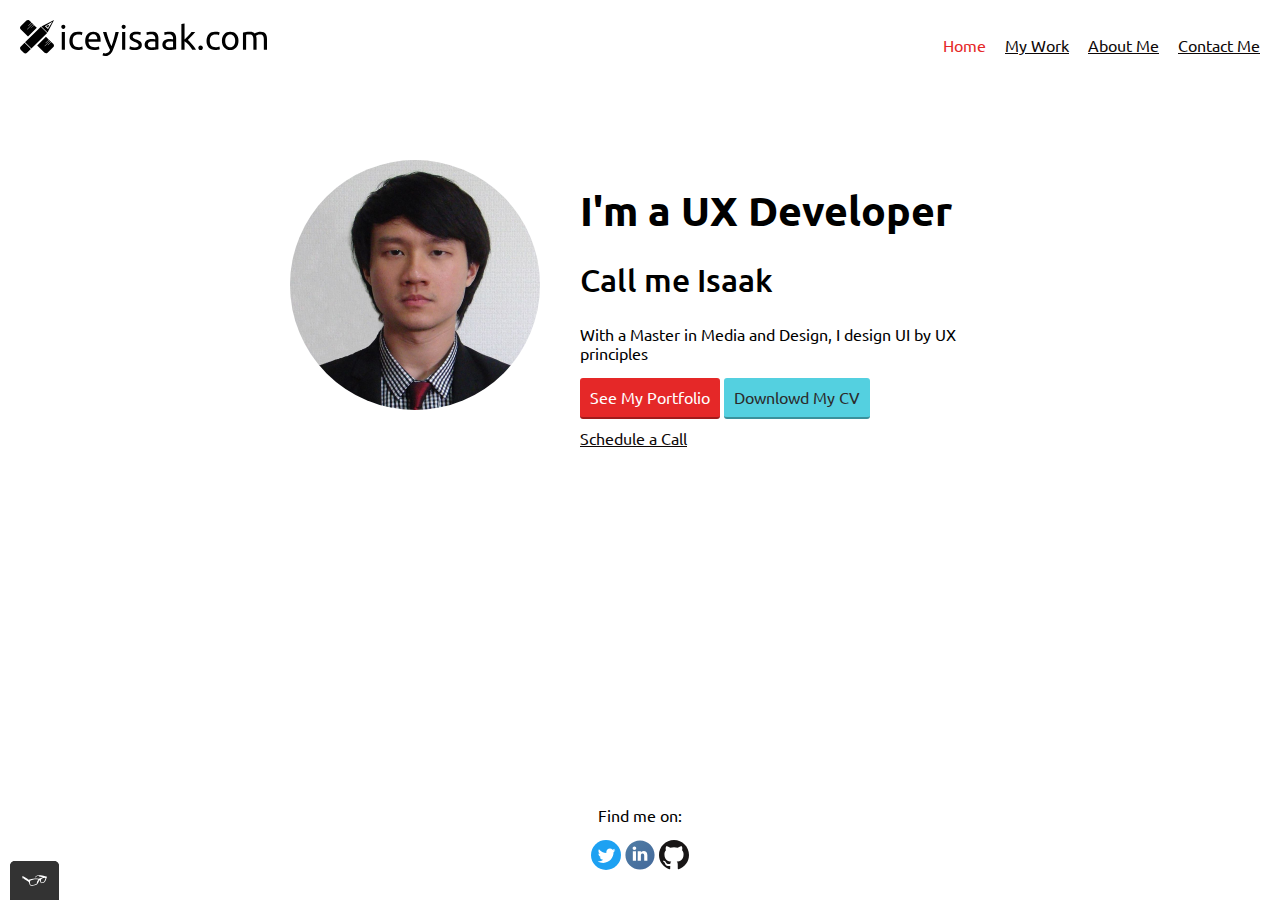
==== index.html @ 1ca0385e "Added CV & Link" ====
<!DOCTYPE html>
<html lang="en">

<head>
 <meta charset="utf-8">
 <meta name="viewport" content="width=device-width, initial-scale=1">
 <title>Iceyisaak.com</title>
 <link rel="shortcut icon" href="./img/favicon-32x32.png">
 <link rel="stylesheet" href="./css/normalize.css">
 <link rel="preconnect" href="https://fonts.gstatic.com">
 <link href="https://fonts.googleapis.com/css2?family=Ubuntu:wght@300;400;500;700&display=swap" rel="stylesheet">
 <link rel="stylesheet" href="./css/style.production.css">
</head>

<body>

 <header class="page-header">
  <img src="./img/logo-iceyisaak.svg" alt="profile-image page-header__item" class="logo">
  <nav class="page-header__item">
   <ul role="menubar" class="navigation-list">
    <li role="presentation">
     <a href="#" role="menuitem" class="navigation-list__item navigation-list__item--active">
      Home
     </a>
    </li>
    <li role="presentation">
     <a href="./work.html" role="menuitem" class="navigation-list__item">
      My Work
     </a>
    </li>
    <li role="presentation">
     <a href="./about.html" role="menuitem" class="navigation-list__item">
      About Me
     </a>
    </li>
    <li role="presentation">
     <a href="./contact.html" role="menuitem" class="navigation-list__item">
      Contact Me
     </a>
    </li>
   </ul>
  </nav>
 </header>

 <section class="landing-section">
  <div class="profile mt-5 mb-5">
   <div class="profile-box">
    <img src="./img/me.jpg" alt="profile-image" class="profile__portrait">
   </div>
   <div class="detail-box">

    <h1>I'm a UX Developer</h1>
    <h2>Call me Isaak</h2>
    <p>
     With a Master in Media and Design, I design UI by UX principles
    </p>

    <button type="button">See My Portfolio</button>
    <button class="button__secondary">Downlowd My CV</button>
    <br>
    <a href="./doc//Prapatsorn-Isarakorn-CV_EN_20201224-min.pdf" class="cta" target="_blank">Schedule a Call</a>
   </div>
  </div>
 </section>

 <footer class="page-footer">
  <p>Find me on:</p>
  <div class="socialmedia">
   <!-- Twitter Logo -->
   <a href="https://twitter.com/iceyisaak" target="_blank" class="social-link">
    <img src="./img/icon_twitter.svg" alt="twitter">
   </a>
   <!-- LinkedIn Logo -->
   <a href="https://www.linkedin.com/in/isarakornprapatsorn/" target="_blank" class="social-link">
    <img src="./img/icon_linkedin.svg" alt="linkedin">
   </a>
   <!-- Github Logo -->
   <a href="https://github.com/iceyisaak" target="_blank" class="social-link">
    <img src="./img/icon_github.svg" alt="github">
   </a>
  </div>
 </footer>

 <script src="js/tota11y.min.js"></script>
</body>

</html>
---- css/style.production.css ----
/*
* Prefixed by https://autoprefixer.github.io
* PostCSS: v7.0.29,
* Autoprefixer: v9.7.6
* Browsers: last 2 version
*/

* {
  -webkit-box-sizing: border-box;
  box-sizing: border-box;
}

body {
  font-family: 'Ubuntu', sans-serif;
  /* overflow: hidden; */
}

h1 {
  font-size: 41px;
  font-weight: 700;
}

h2 {
  font-size: 32px;
  font-weight: 500;
}

h3 {
  font-size: 24px;
  font-weight: 500;
}

p {
  font-size: 16px;
  font-weight: 400;
}

a {
  color: #0e0808;
}

/* a:visited {
  /* visited link */
/* color: #221a09; */
/* } */

a:hover,
a:focus {
  /* No underlining when hovering over a link */
  text-decoration: none;
  font-weight: 800;
}

a:active {
  /* selected link */
  color: #f05e5e;
}

button {
  /* overwrites browser defaults and resets the border */
  border: none;
  /* takes the font from the outer container */
  font-family: inherit;
  /* styles the background color, font color, and text decoration (underline, etc.) of the button */
  background-color: #e52828;
  color: #fff;
  text-decoration: none;
  /*adds spacing to the button (this will be discussed more in-depth later) */
  padding: 10px;
  border-radius: 3px;
  /* gives the button a bottom border with a width of 2px, a type of solid, and a color in RGBA format */
  border-bottom: 2px solid rgba(0, 0, 0, 0.3);
  margin-bottom: 10px;
}

table {
  width: 100%;
}

th {
  background: #cfcfcf;
  height: 50px;
}

td {
  text-align: center;
  height: 30px;
}

/* .animation-img {
  position: absolute;
  width: auto;
  margin: 0 auto;
  left: 0;
  right: 0;
  bottom: -55px;
} */

.animation-image {
  display: block;
  margin: 0 auto;
}

.button {
  border: none;
  display: inline-block;
  font-family: inherit;
  background-color: #e52828;
  color: #fff;
  text-decoration: none;
  padding: 10px;
  border-radius: 3px;
  border-bottom: 2px solid rgba(0, 0, 0, 0.3);
  -webkit-transition: 0.2s opacity;
  transition: 0.2s opacity;
  text-align: center;
}

.button--cv {
  width: 150px;
  -ms-flex-item-align: center;
  -ms-grid-row-align: center;
  align-self: center;
}

button:hover,
button:focus,
.button:hover,
.button:focus {
  cursor: pointer;
  opacity: 0.8;
}

.button__secondary {
  background-color: #54d0e0;
  color: #2b2b2b;
}

.cloud-back {
  -webkit-animation: 0.34s cloud-move-reverse infinite alternate linear;
  animation: 0.34s cloud-move-reverse infinite alternate linear;
}

.cloud-front {
  -webkit-animation: 0.3s cloud-move infinite alternate linear;
  animation: 0.3s cloud-move infinite alternate linear;
}

.container {
  display: -webkit-box;
  display: -ms-flexbox;
  display: flex;
  -webkit-box-orient: vertical;
  -webkit-box-direction: normal;
  -ms-flex-flow: column;
  flex-flow: column;
  min-width: 300px;
  padding: 0 20%;
  min-height: 70vh;
}

/* GRID FALLBACK STARTS */
.grid__item {
  display: inline-block;
  width: 33%;
}
/* GRID FALLBACK ENDS */

@supports (display: grid) {
  .grid {
    display: -ms-grid;
    display: grid;
    -ms-grid-columns: 1fr 20px 1fr 20px 1fr;
    grid-template-columns: 1fr 1fr 1fr;
    /* grid-template-rows: 300px 300px; */
    grid-gap: 20px;
    margin: 0;
  }
  .grid__item {
    background: #d3d3d3;
    width: auto;
    min-height: auto;
    margin: 0;
    padding: 40px 20px;
  }
  .grid__item:last-child {
    -ms-grid-column: 3;
    grid-column: 3/3;
    -ms-grid-row: 1;
    -ms-grid-row-span: 2;
    grid-row: 1/3;
  }
}

.landing-section {
  min-height: 70vh;
}

.logo {
  min-width: 10%;
  max-width: 250px;
  min-height: auto;
  max-height: 70px;
}

.navigation-list {
  list-style: none;
}

.navigation-list li {
  display: inline-block;
  margin-left: 15px;
}

.navigation-list__item--active {
  text-decoration: none;
  color: #e52828;
}

.page-header {
  display: -webkit-box;
  display: -ms-flexbox;
  display: flex;
  width: 100%;
  padding: 20px;
}

.page-header__item {
  -webkit-box-flex: 0;
  -ms-flex: 0 1 200px;
  flex: 0 1 200px;
}

.page-header__item:last-child {
  -webkit-box-flex: 1;
  -ms-flex-positive: 1;
  flex-grow: 1;
  text-align: right;
}

.page-footer {
  clear: both;
  display: -webkit-box;
  display: -ms-flexbox;
  display: flex;
  -webkit-box-orient: vertical;
  -webkit-box-direction: normal;
  -ms-flex-direction: column;
  flex-direction: column;
  text-align: center;
  position: relative;
  bottom: 0;
  width: 100%;
  margin-bottom: 20px;
}

.profile {
  max-width: 700px;
  margin: 0 auto;
  display: -webkit-box;
  display: -ms-flexbox;
  display: flex;
}

.profile__portrait {
  float: left;
  height: auto;
  width: 250px;
  margin-right: 40px;
  border-radius: 50%;
}

.sun {
  -webkit-animation: 0.4s color-change infinite alternate linear;
  animation: 0.4s color-change infinite alternate linear;
}

.social-link {
  text-decoration: none;
}

.mb-5 {
  margin-bottom: 50px;
}

.mt-5 {
  margin-top: 50px;
}

@media all and (max-width: 500px) {
  .grid {
    -ms-grid-columns: 1fr;
    grid-template-columns: 1fr;
  }
}

@media all and (min-width: 500px) and (max-width: 750px) {
  .grid {
    -ms-grid-columns: 1fr 20px 1fr;
    grid-template-columns: 1fr 1fr;
  }
}

@media all and (max-width: 750px) {
  .grid {
    grid-gap: 10px;
  }
  .grid__item:last-child {
    grid-column: auto/auto;
    grid-row: auto/auto;
  }
  h1 {
    font-size: 31px;
  }
  button {
    margin-bottom: 10px;
  }
  .profile {
    -webkit-box-orient: vertical;
    -webkit-box-direction: normal;
    -ms-flex-flow: column;
    flex-flow: column;
    -webkit-box-pack: center;
    -ms-flex-pack: center;
    justify-content: center;
    -webkit-box-align: center;
    -ms-flex-align: center;
    align-items: center;
  }
  .profile-box {
    display: -webkit-box;
    display: -ms-flexbox;
    display: flex;
    -webkit-box-pack: center;
    -ms-flex-pack: center;
    justify-content: center;
  }
  .detail-box {
    display: -webkit-box;
    display: -ms-flexbox;
    display: flex;
    -webkit-box-pack: center;
    -ms-flex-pack: center;
    justify-content: center;
    -webkit-box-orient: vertical;
    -webkit-box-direction: normal;
    -ms-flex-flow: column;
    flex-flow: column;
    -webkit-box-flex: 0;
    -ms-flex: 0 1 30%;
    flex: 0 1 30%;
    width: 30%;
  }
  .profile__portrait {
    margin: 0 auto;
  }
}

@-webkit-keyframes color-change {
  0% {
    fill: #edc655;
  }
  50% {
    fill: #fcffad;
  }
  100% {
    fill: #f76414;
  }
}

@keyframes color-change {
  0% {
    fill: #edc655;
  }
  50% {
    fill: #fcffad;
  }
  100% {
    fill: #f76414;
  }
}

@-webkit-keyframes cloud-move {
  from {
    -webkit-transform: translate(0, 50px);
    transform: translate(0, 50px);
  }
  to {
    -webkit-transform: translate(200px, 50px);
    transform: translate(200px, 50px);
  }
}

@keyframes cloud-move {
  from {
    -webkit-transform: translate(0, 50px);
    transform: translate(0, 50px);
  }
  to {
    -webkit-transform: translate(200px, 50px);
    transform: translate(200px, 50px);
  }
}

@-webkit-keyframes cloud-move-reverse {
  from {
    -webkit-transform: translate(446px, 48px);
    transform: translate(446px, 48px);
  }
  to {
    -webkit-transform: translate(100px, 48px);
    transform: translate(100px, 48px);
  }
}

@keyframes cloud-move-reverse {
  from {
    -webkit-transform: translate(446px, 48px);
    transform: translate(446px, 48px);
  }
  to {
    -webkit-transform: translate(100px, 48px);
    transform: translate(100px, 48px);
  }
}
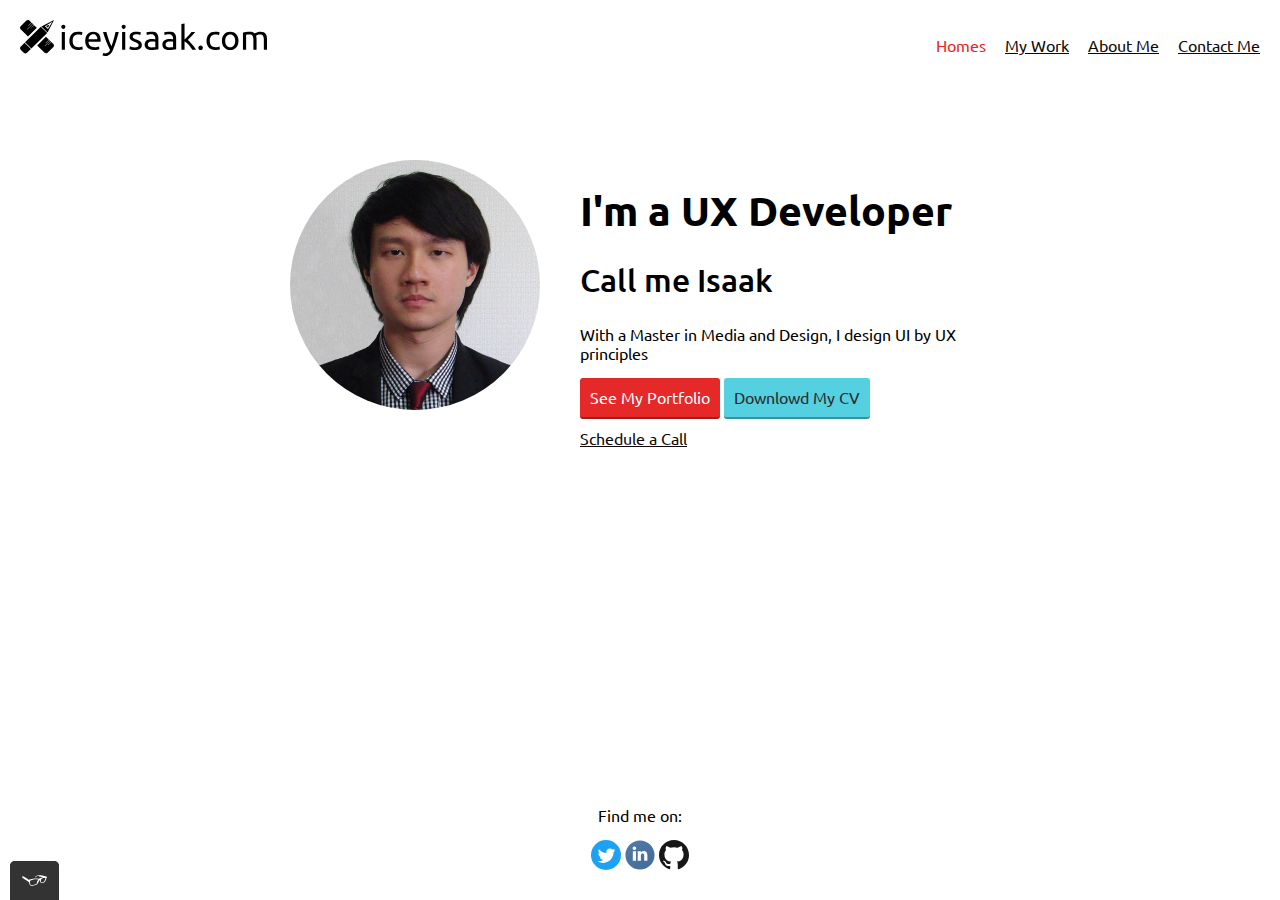
==== commit 4c14a1da: "Test Commit" ====
--- a/index.html
+++ b/index.html
@@ -2,86 +2,88 @@
 <html lang="en">
 
 <head>
- <meta charset="utf-8">
- <meta name="viewport" content="width=device-width, initial-scale=1">
- <title>Iceyisaak.com</title>
- <link rel="shortcut icon" href="./img/favicon-32x32.png">
- <link rel="stylesheet" href="./css/normalize.css">
- <link rel="preconnect" href="https://fonts.gstatic.com">
- <link href="https://fonts.googleapis.com/css2?family=Ubuntu:wght@300;400;500;700&display=swap" rel="stylesheet">
- <link rel="stylesheet" href="./css/style.production.css">
+  <meta charset="utf-8">
+  <meta name="viewport" content="width=device-width, initial-scale=1">
+  <title>Iceyisaak.com</title>
+  <link rel="shortcut icon" href="./img/favicon-32x32.png">
+  <link rel="stylesheet" href="./css/normalize.css">
+  <link rel="preconnect" href="https://fonts.gstatic.com">
+  <link href="https://fonts.googleapis.com/css2?family=Ubuntu:wght@300;400;500;700&display=swap" rel="stylesheet">
+  <link rel="stylesheet" href="./css/style.css">
 </head>
 
 <body>
 
- <header class="page-header">
-  <img src="./img/logo-iceyisaak.svg" alt="profile-image page-header__item" class="logo">
-  <nav class="page-header__item">
-   <ul role="menubar" class="navigation-list">
-    <li role="presentation">
-     <a href="#" role="menuitem" class="navigation-list__item navigation-list__item--active">
-      Home
-     </a>
-    </li>
-    <li role="presentation">
-     <a href="./work.html" role="menuitem" class="navigation-list__item">
-      My Work
-     </a>
-    </li>
-    <li role="presentation">
-     <a href="./about.html" role="menuitem" class="navigation-list__item">
-      About Me
-     </a>
-    </li>
-    <li role="presentation">
-     <a href="./contact.html" role="menuitem" class="navigation-list__item">
-      Contact Me
-     </a>
-    </li>
-   </ul>
-  </nav>
- </header>
+  <header class="page-header">
+    <img src="./img/logo-iceyisaak.svg" alt="profile-image page-header__item" class="logo">
+    <nav class="page-header__item">
+      <ul role="menubar" class="navigation-list">
+        <li role="presentation">
+          <a href="#" role="menuitem" class="navigation-list__item navigation-list__item--active">
+            Homes
+          </a>
+        </li>
+        <li role="presentation">
+          <a href="./work.html" role="menuitem" class="navigation-list__item">
+            My Work
+          </a>
+        </li>
+        <li role="presentation">
+          <a href="./about.html" role="menuitem" class="navigation-list__item">
+            About Me
+          </a>
+        </li>
+        <li role="presentation">
+          <a href="./contact.html" role="menuitem" class="navigation-list__item">
+            Contact Me
+          </a>
+        </li>
+      </ul>
+    </nav>
+  </header>
 
- <section class="landing-section">
-  <div class="profile mt-5 mb-5">
-   <div class="profile-box">
-    <img src="./img/me.jpg" alt="profile-image" class="profile__portrait">
-   </div>
-   <div class="detail-box">
+  <section class="landing-section">
+    <div class="profile mt-5 mb-5">
+      <div class="profile-box">
+        <img src="./img/me.jpg" alt="profile-image" class="profile__portrait">
+      </div>
+      <div class="detail-box">
 
-    <h1>I'm a UX Developer</h1>
-    <h2>Call me Isaak</h2>
-    <p>
-     With a Master in Media and Design, I design UI by UX principles
-    </p>
+        <h1>I'm a UX Developer</h1>
+        <h2>Call me Isaak</h2>
+        <p>
+          With a Master in Media and Design, I design UI by UX principles
+        </p>
 
-    <button type="button">See My Portfolio</button>
-    <button class="button__secondary">Downlowd My CV</button>
-    <br>
-    <a href="./doc//Prapatsorn-Isarakorn-CV_EN_20201224-min.pdf" class="cta" target="_blank">Schedule a Call</a>
-   </div>
-  </div>
- </section>
+        <a href="./work.html" class="button" target="_blank">See My Portfolio</a>
+        <a href="./doc//Prapatsorn-Isarakorn-CV_EN_20201224-min.pdf" class="button__secondary" target="_blank">Downlowd
+          My
+          CV</a>
+        <br>
+        <a href="#" class="cta">Schedule a Call</a>
+      </div>
+    </div>
+  </section>
 
- <footer class="page-footer">
-  <p>Find me on:</p>
-  <div class="socialmedia">
-   <!-- Twitter Logo -->
-   <a href="https://twitter.com/iceyisaak" target="_blank" class="social-link">
-    <img src="./img/icon_twitter.svg" alt="twitter">
-   </a>
-   <!-- LinkedIn Logo -->
-   <a href="https://www.linkedin.com/in/isarakornprapatsorn/" target="_blank" class="social-link">
-    <img src="./img/icon_linkedin.svg" alt="linkedin">
-   </a>
-   <!-- Github Logo -->
-   <a href="https://github.com/iceyisaak" target="_blank" class="social-link">
-    <img src="./img/icon_github.svg" alt="github">
-   </a>
-  </div>
- </footer>
+  <footer class="page-footer">
+    <p>Find me on:</p>
+    <div class="socialmedia">
+      <!-- Twitter Logo -->
+      <a href="https://twitter.com/iceyisaak" target="_blank" class="social-link">
+        <img src="./img/icon_twitter.svg" alt="twitter">
+      </a>
+      <!-- LinkedIn Logo -->
+      <a href="https://www.linkedin.com/in/isarakornprapatsorn/" target="_blank" class="social-link">
+        <img src="./img/icon_linkedin.svg" alt="linkedin">
+      </a>
+      <!-- Github Logo -->
+      <a href="https://github.com/iceyisaak" target="_blank" class="social-link">
+        <img src="./img/icon_github.svg" alt="github">
+      </a>
+    </div>
+  </footer>
 
- <script src="js/tota11y.min.js"></script>
+  <script src="js/tota11y.min.js"></script>
 </body>
 
 </html>--- a/css/style.css
+++ b/css/style.css
@@ -0,0 +1,355 @@
+:root {
+  --primary-color: #e52828;
+  --primary-color-light: #f05e5e;
+  --secondary-color: #54d0e0;
+  --dark-grey: #2b2b2b;
+  --dark-grey-2: #0e0808;
+  --light-grey: #d3d3d3;
+  --white: #fff;
+  --border-bottom: 2px solid rgba(0, 0, 0, 0.3);
+  --dark-yellow: #edc655;
+  --light-yellow: #fcffad;
+  --orange: #f76414;
+  --button-padding: 10px;
+  --button-border-radius: 3px;
+}
+
+* {
+  box-sizing: border-box;
+}
+
+body {
+  font-family: 'Ubuntu', sans-serif;
+  /* overflow: hidden; */
+}
+
+h1 {
+  font-size: 41px;
+  font-weight: 700;
+}
+
+h2 {
+  font-size: 32px;
+  font-weight: 500;
+}
+
+h3 {
+  font-size: 24px;
+  font-weight: 500;
+}
+
+p {
+  font-size: 16px;
+  font-weight: 400;
+}
+
+a {
+  color: var(--dark-grey-2);
+}
+
+/* a:visited {
+  /* visited link */
+/* color: #221a09; */
+/* } */
+
+a:hover,
+a:focus {
+  /* No underlining when hovering over a link */
+  text-decoration: none;
+  font-weight: 800;
+}
+
+a:active {
+  /* selected link */
+  color: var(--primary-color-light);
+}
+
+button {
+  /* overwrites browser defaults and resets the border */
+  border: none;
+  /* takes the font from the outer container */
+  font-family: inherit;
+  /* styles the background color, font color, and text decoration (underline, etc.) of the button */
+  background-color: var(--primary-color);
+  color: var(--white);
+  text-decoration: none;
+  /*adds spacing to the button (this will be discussed more in-depth later) */
+  padding: var(--button-padding);
+  border-radius: var(--button-border-radius);
+  /* gives the button a bottom border with a width of 2px, a type of solid, and a color in RGBA format */
+  border-bottom: var(--border-bottom);
+  margin-bottom: 10px;
+}
+
+table {
+  width: 100%;
+}
+
+th {
+  background: #cfcfcf;
+  height: 50px;
+}
+
+td {
+  text-align: center;
+  height: 30px;
+}
+
+/* .animation-img {
+  position: absolute;
+  width: auto;
+  margin: 0 auto;
+  left: 0;
+  right: 0;
+  bottom: -55px;
+} */
+
+.animation-image {
+  display: block;
+  margin: 0 auto;
+}
+
+.button {
+  border: none;
+  display: inline-block;
+  font-family: inherit;
+  background-color: var(--primary-color);
+  color: var(--white);
+  text-decoration: none;
+  padding: var(--button-padding);
+  border-radius: var(--button-border-radius);
+  border-bottom: var(--border-bottom);
+  transition: 0.2s opacity;
+  text-align: center;
+  margin-bottom: 10px;
+}
+
+.button--cv {
+  width: 150px;
+  align-self: center;
+}
+
+button:hover,
+button:focus,
+.button:hover,
+.button:focus {
+  cursor: pointer;
+  opacity: 0.8;
+}
+
+.button__secondary {
+  border: none;
+  display: inline-block;
+  font-family: inherit;
+  background-color: var(--secondary-color);
+  color: var(--dark-grey);
+  text-decoration: none;
+  padding: var(--button-padding);
+  border-radius: var(--button-border-radius);
+  border-bottom: var(--border-bottom);
+  transition: 0.2s opacity;
+  text-align: center;
+  margin-bottom: 10px;
+}
+
+.cloud-back {
+  animation: 0.34s cloud-move-reverse infinite alternate linear;
+}
+
+.cloud-front {
+  animation: 0.3s cloud-move infinite alternate linear;
+}
+
+.container {
+  display: flex;
+  flex-flow: column;
+  min-width: 300px;
+  padding: 0 20%;
+  min-height: 70vh;
+}
+
+/* GRID FALLBACK STARTS */
+.grid__item {
+  display: inline-block;
+  width: 33%;
+}
+/* GRID FALLBACK ENDS */
+
+@supports (display: grid) {
+  .grid {
+    display: grid;
+    grid-template-columns: 1fr 1fr 1fr;
+    /* grid-template-rows: 300px 300px; */
+    grid-gap: 20px;
+    margin: 0;
+  }
+  .grid__item {
+    background: var(--light-grey);
+    width: auto;
+    min-height: auto;
+    margin: 0;
+    padding: 40px 20px;
+  }
+  .grid__item:last-child {
+    grid-column: 3/3;
+    grid-row: 1/3;
+  }
+}
+
+.landing-section {
+  min-height: 70vh;
+}
+
+.logo {
+  min-width: 10%;
+  max-width: 250px;
+  min-height: auto;
+  max-height: 70px;
+}
+
+.navigation-list {
+  list-style: none;
+}
+
+.navigation-list li {
+  display: inline-block;
+  margin-left: 15px;
+}
+
+.navigation-list__item--active {
+  text-decoration: none;
+  color: var(--primary-color);
+}
+
+.page-header {
+  display: flex;
+  width: 100%;
+  padding: 20px;
+}
+
+.page-header__item {
+  flex: 0 1 200px;
+}
+
+.page-header__item:last-child {
+  flex-grow: 1;
+  text-align: right;
+}
+
+.page-footer {
+  clear: both;
+  display: flex;
+  flex-direction: column;
+  text-align: center;
+  position: relative;
+  bottom: 0;
+  width: 100%;
+  margin-bottom: 20px;
+}
+
+.profile {
+  max-width: 700px;
+  margin: 0 auto;
+  display: flex;
+}
+
+.profile__portrait {
+  float: left;
+  height: auto;
+  width: 250px;
+  margin-right: 40px;
+  border-radius: 50%;
+}
+
+.sun {
+  animation: 0.4s color-change infinite alternate linear;
+}
+
+.social-link {
+  text-decoration: none;
+}
+
+.mb-5 {
+  margin-bottom: 50px;
+}
+
+.mt-5 {
+  margin-top: 50px;
+}
+
+@media all and (max-width: 500px) {
+  .grid {
+    grid-template-columns: 1fr;
+  }
+}
+
+@media all and (min-width: 500px) and (max-width: 750px) {
+  .grid {
+    grid-template-columns: 1fr 1fr;
+  }
+}
+
+@media all and (max-width: 750px) {
+  .grid {
+    grid-gap: 10px;
+  }
+  .grid__item:last-child {
+    grid-column: auto/auto;
+    grid-row: auto/auto;
+  }
+  h1 {
+    font-size: 31px;
+  }
+  button {
+    margin-bottom: 10px;
+  }
+  .profile {
+    flex-flow: column;
+    justify-content: center;
+    align-items: center;
+  }
+  .profile-box {
+    display: flex;
+    justify-content: center;
+  }
+  .detail-box {
+    display: flex;
+    justify-content: center;
+    flex-flow: column;
+    flex: 0 1 30%;
+    width: 30%;
+  }
+  .profile__portrait {
+    margin: 0 auto;
+  }
+}
+
+@keyframes color-change {
+  0% {
+    fill: var(--dark-yellow);
+  }
+  50% {
+    fill: var(--light-yellow);
+  }
+  100% {
+    fill: var(--orange);
+  }
+}
+
+@keyframes cloud-move {
+  from {
+    transform: translate(0, 50px);
+  }
+  to {
+    transform: translate(200px, 50px);
+  }
+}
+
+@keyframes cloud-move-reverse {
+  from {
+    transform: translate(446px, 48px);
+  }
+  to {
+    transform: translate(100px, 48px);
+  }
+}
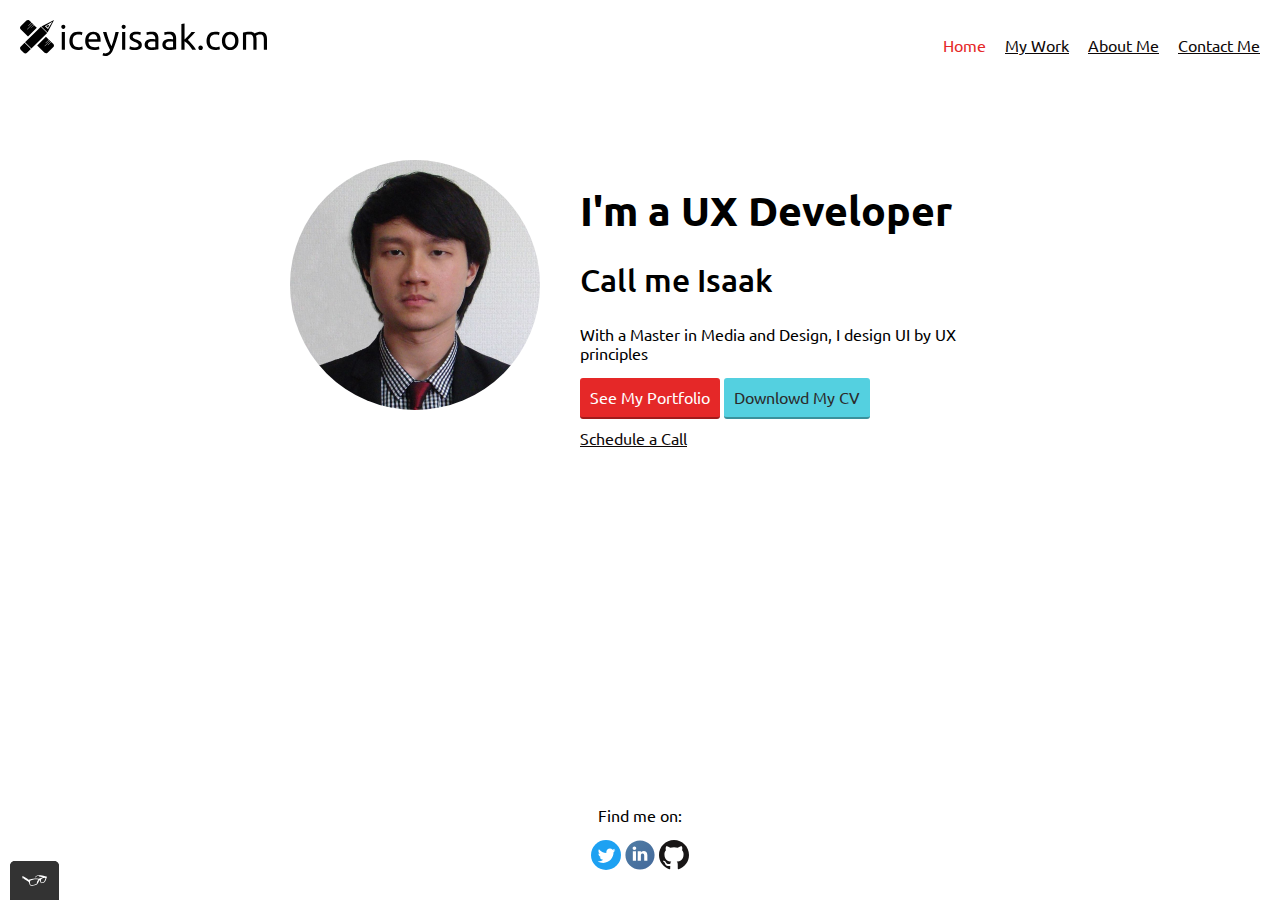
==== commit 94c722eb: "Added CF projects" ====
--- a/index.html
+++ b/index.html
@@ -20,7 +20,7 @@
       <ul role="menubar" class="navigation-list">
         <li role="presentation">
           <a href="#" role="menuitem" class="navigation-list__item navigation-list__item--active">
-            Homes
+            Home
           </a>
         </li>
         <li role="presentation">
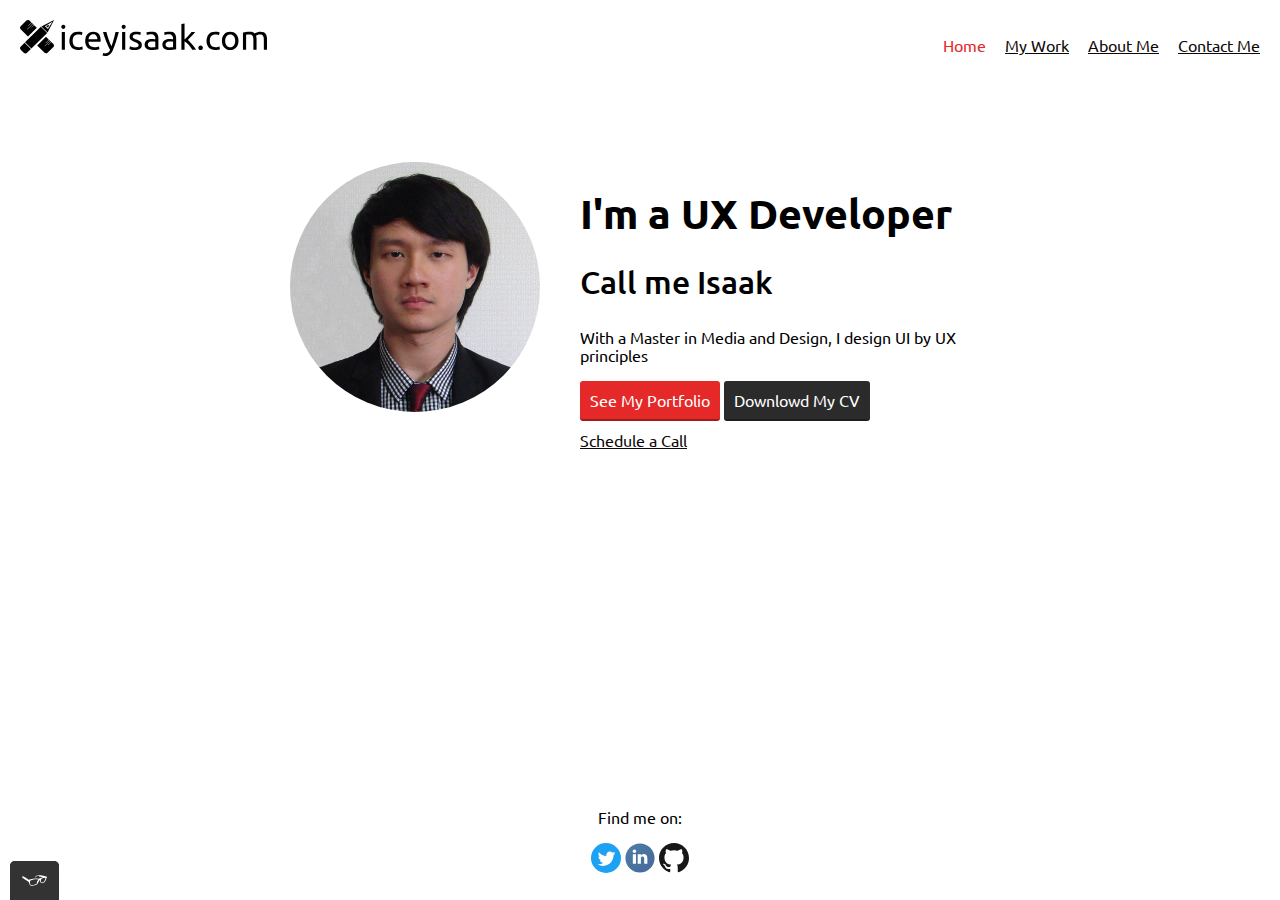
==== commit 81e421d5: "Added link to logo" ====
--- a/index.html
+++ b/index.html
@@ -15,7 +15,9 @@
 <body>
 
   <header class="page-header">
-    <img src="./img/logo-iceyisaak.svg" alt="profile-image page-header__item" class="logo">
+    <a href="#" role="menuitem" class="navigation-list__item navigation-list__item--active">
+      <img src="./img/logo-iceyisaak.svg" alt="profile-image page-header__item" class="logo">
+    </a>
     <nav class="page-header__item">
       <ul role="menubar" class="navigation-list">
         <li role="presentation">
@@ -55,10 +57,10 @@
           With a Master in Media and Design, I design UI by UX principles
         </p>
 
-        <a href="./work.html" class="button" target="_blank">See My Portfolio</a>
+        <a href="./work.html" class="button">See My Portfolio</a>
         <a href="./doc//Prapatsorn-Isarakorn-CV_EN_20201224-min.pdf" class="button__secondary" target="_blank">Downlowd
-          My
-          CV</a>
+          My CV
+        </a>
         <br>
         <a href="#" class="cta">Schedule a Call</a>
       </div>
--- a/css/style.css
+++ b/css/style.css
@@ -1,3 +1,12 @@
+/* 
+To Updated Styling
+1. Update style.css
+2. Add postCSS at https://madlittlemods.github.io/postcss-css-variables/playground/
+3. Add AutoPrefixer at https://autoprefixer.github.io/
+4. Paste into style.production.css
+*/
+
+
 :root {
   --primary-color: #e52828;
   --primary-color-light: #f05e5e;
@@ -12,6 +21,13 @@
   --orange: #f76414;
   --button-padding: 10px;
   --button-border-radius: 3px;
+  --dark-yellow-2: #eec438;
+  --light-green: #8af334;
+  --light-red: #e83a3a;
+  --light-purple: #3f42f1;
+  --light-blue: #69b7ff;
+  --dark-blue: #1083ee;
+
 }
 
 * {
@@ -109,6 +125,30 @@
   margin: 0 auto;
 }
 
+.background--yellow{
+  background-color: var(--dark-yellow-2) ;
+}
+
+.background--green{
+  background-color: var(--light-green) ;
+}
+
+.background--red{
+  background-color: var(--light-red) ;
+}
+
+.background--blue{
+  background-color: var(--light-blue) ;
+}
+
+.background--blue-dark{
+  background-color: var(--dark-blue) ;
+}
+
+.background--purple{
+  background-color: var(--light-purple) ;
+}
+
 .button {
   border: none;
   display: inline-block;
@@ -141,8 +181,8 @@
   border: none;
   display: inline-block;
   font-family: inherit;
-  background-color: var(--secondary-color);
-  color: var(--dark-grey);
+  background-color: var(--dark-grey);
+  color: var(--white);
   text-decoration: none;
   padding: var(--button-padding);
   border-radius: var(--button-border-radius);
@@ -184,7 +224,6 @@
     margin: 0;
   }
   .grid__item {
-    background: var(--light-grey);
     width: auto;
     min-height: auto;
     margin: 0;
